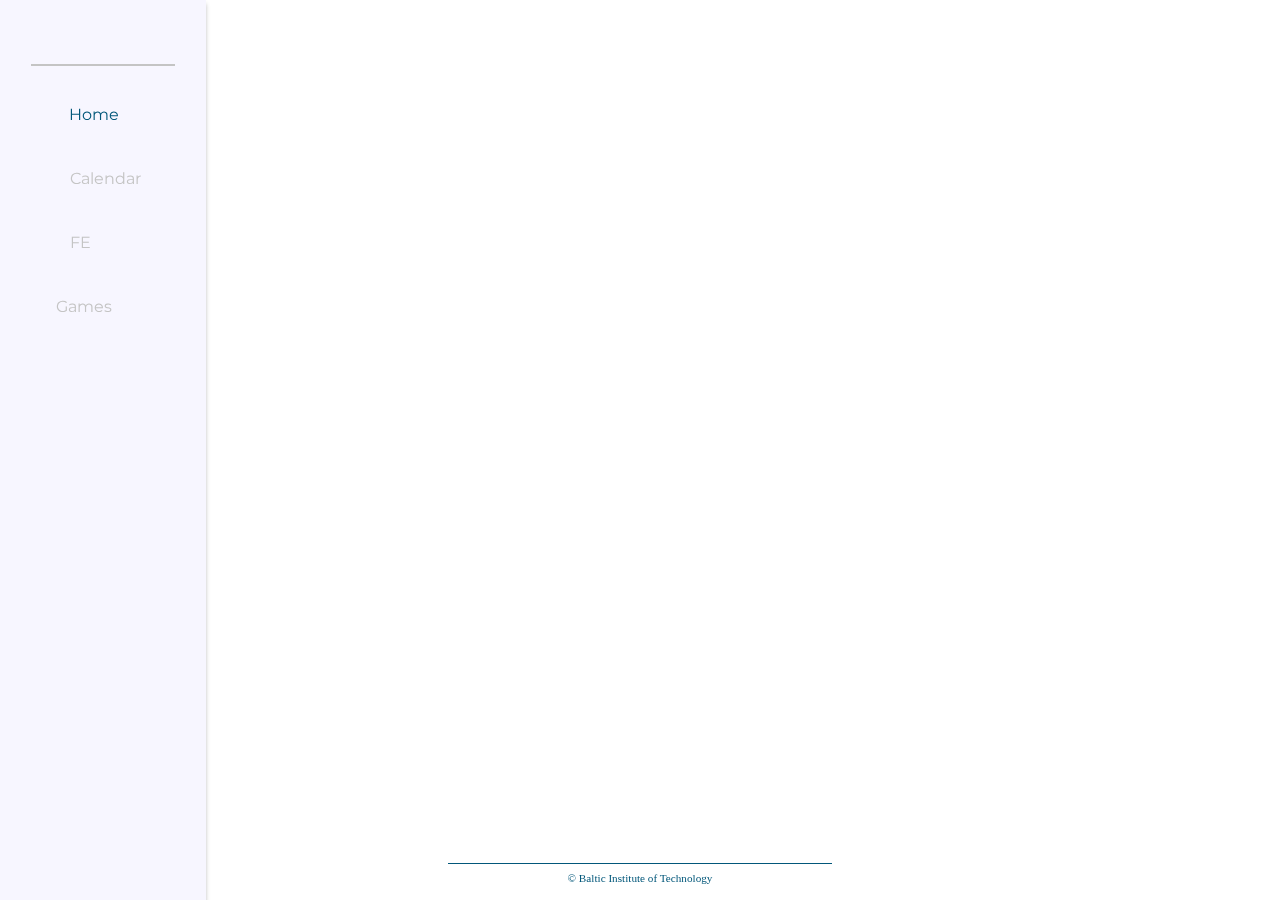
==== index.html @ aa66de7b "update" ====
<!DOCTYPE html>
<html lang="en">
<head>
    <meta charset="UTF-8">
    <meta http-equiv="X-UA-Compatible" content="IE=edge">
    <meta name="viewport" content="width=device-width, initial-scale=1.0">
    <link rel="stylesheet" href="styles/layout.css">
    <title>Document</title>
</head>
<body>
    <div class="sidebar">
        <div class="logo">
            <img src="assets/BIT.png" alt="">
        </div>
        <div class="line">
            <div id="line"></div>
        </div>
        <nav>
            <ul>
                <li class="list" id="active">
                    <a href="index.html">
                        <img class="svg svg1" id="active" src="assets/home.svg" alt="">
                        <span class="text home">Home</span>
                    </a>
                </li>
                <li class="list">
                    <a href="pages/calendar.html">
                       <img class="svg " src="assets/calendar.svg" alt="">
                        <span class="text calendar">Calendar</span>  
                    </a>
                </li>
                <li class="list" >
                    <a href="pages/fe.html">
                        <img class="svg" src="assets/cubes.svg" alt="">
                        <span class="text fe">FE</span> 
                    </a>
                </li>
                <li class="list">
                    <a href="pages/games.html">
                        <img class="svg" src="assets/joystick.svg" alt="">
                        <span class="text games">Games</span>
                    </a>
                </li>
            </ul>
        </nav>
    </div>
    <footer>
        <div id="line2"></div>
        <p>© Baltic Institute of Technology</p>
    </footer>
</body>
</html>
---- styles/layout.css ----
@import '../global.css';
@import url('https://fonts.googleapis.com/css2?family=Montserrat:wght@100;200;500&display=swap');

* {
    box-sizing: border-box;
    margin: 0;
    padding: 0;
}
footer {
    position: absolute;
    bottom: 0;
    width: 100%;
    text-align: center;
    color: #02577A;
    font-size: 0.7rem;
    padding: 1rem 0;
  }
.sidebar {
    position: fixed;
    width: 100px;
    height: 100vh;
    background: #F7F6FF;
    box-shadow: 0px 4px 4px rgba(0, 0, 0, 0.25);
    transition: 0.5s;
    overflow: hidden
}
.sidebar:hover {
    width: 206px;
}
.logo , .line {
    display: flex;
    justify-content: center;
    margin-top: 2rem;
}
#line {
    border-bottom: 2px solid  #C4C4C4;
    width: 70%;
}
#line2 {
        width: 30%;
        margin: 0.5rem auto;
        border-bottom: 1px solid #02577a;
}
/* NAVIGATION NAV */
nav {
    display: flex;
    flex-direction: column;
    justify-items: center;
    text-align: center;
    padding: 1rem;
}
a {
    display: flex;
    text-decoration: none;
}
.list {
    display: grid;
    align-items: center;
    column-gap: 50px;
    width: 30px;
    height: 4rem;
    text-align: left;
    border-radius: 25px 0px 0px 25px;
    transition: 0.5s;
}
.list:hover , .list:active {
    color: #02577a;
    background-color: #ffffff;
    border-radius: 25px 0px 0px 25px;
    width: 206px;
    height: 57px;
}
.active {
    background-color: #ffffff;
    border-radius: 25px 0px 0px 25px;
    width: 206px;
}
/* SVG */
.svg {
    margin-left: 25px;
}
.list:hover .svg , .list:active .svg {
    filter: invert(22%) sepia(72%) saturate(1798%) hue-rotate(173deg) brightness(50%) contrast(98%);
}
.svg1 {
    filter: invert(65%) sepia(90%) saturate(2%) hue-rotate(7deg) brightness(101%) contrast(95%);
}
.list:hover .svg1 {
    filter: none;
}
#active .svg {
    filter: none;
}
.active .svg {
    filter: invert(22%) sepia(72%) saturate(1798%) hue-rotate(173deg) brightness(50%) contrast(98%);
}

/* TEXT */
.text {
    display: none;
    color:  rgba(196, 196, 196, 1);
    font-family: 'Montserrat', sans-serif;
    font-family: 'Montserrat';
    font-size: 16px;
}
.list:hover .text , .list:active .text {
    color: #02577a;
}
.sidebar:hover .text {
    display: grid;
}
.home {
    margin-left: 28px;
}
.calendar {
    margin-left: 29px;
}
.fe {
    margin-left: 29px;
}
.games {
    margin-left: 15px;
}
.active .text , #active .text {
    color: #02577a;
}
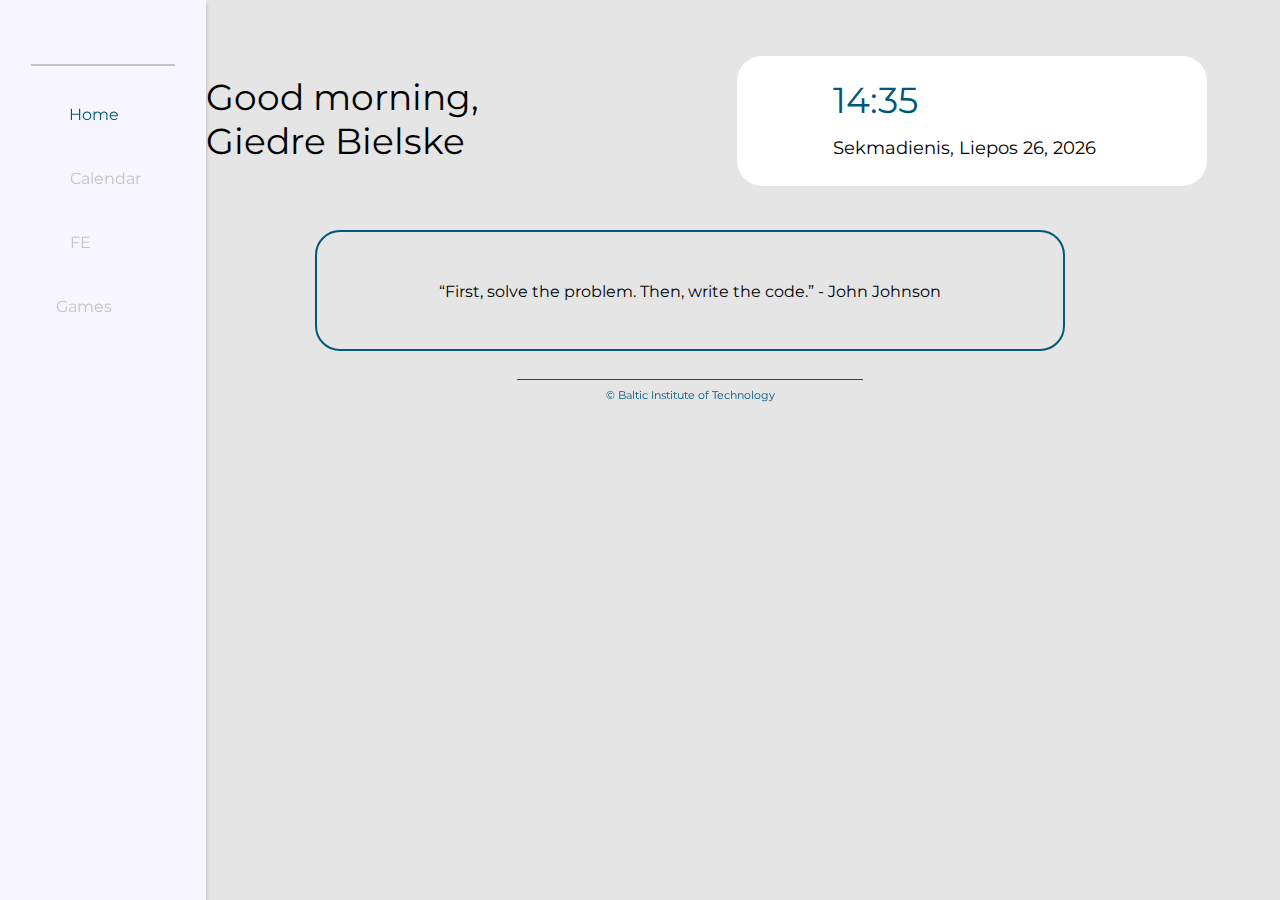
==== commit 511958c7: "updated font" ====
--- a/index.html
+++ b/index.html
@@ -44,9 +44,33 @@
             </ul>
         </nav>
     </div>
+    <header>
+        <div class="name">
+            <p>Good morning, Giedre Bielske</p>
+        </div>
+        <div class="date">
+            <p id="time"></p> 
+            <p id="date"></p>
+        </div>
+    </header>
+    <img class="image" src="assets/workplace-results-professional-report-accounting-during 1.png" alt="">
+    <section class="box">
+        <p class="quote">“First, solve the problem. Then, write the code.” - John Johnson</p>
+    </section>
     <footer>
         <div id="line2"></div>
         <p>© Baltic Institute of Technology</p>
     </footer>
+    <script>
+        const d = new Date();
+        const days = ["Sekmadienis","Pirmadienis","Antradienis","Trečiadienis","Ketvirtadienis","Penktadienis","Šeštadienis"];
+        const months = ["Sausio", "Vasario", "Kovo", "Balandžio", "Gegužės", "Birželio", "Liepos", "Rugpjūčio", "Rugsėjo", "Spalio", "Lapkričio", "Gruodžio"];
+        let hour = d.getHours();
+        let minute = d.getMinutes();
+        let day = days[d.getDay()];
+        let month = months[d.getMonth()];
+        document.getElementById("time").innerHTML = hour + ":" + minute;
+        document.getElementById("date").innerHTML = day + ", " + month + " " + d.getDate() + ", " + d.getFullYear();
+    </script>
 </body>
 </html>--- a/styles/layout.css
+++ b/styles/layout.css
@@ -1,19 +1,74 @@
 @import '../global.css';
-@import url('https://fonts.googleapis.com/css2?family=Montserrat:wght@100;200;500&display=swap');
+@import url('https://fonts.googleapis.com/css2?family=Montserrat:wght@500&display=swap');
 
 * {
     box-sizing: border-box;
     margin: 0;
     padding: 0;
 }
+
+/* CONTENT */
+header {
+    display: flex;
+    flex-direction: row;
+    flex-wrap: wrap;
+}
+.image {
+    width: 100%;
+    height: auto;
+    object-fit: fill;
+    background: linear-gradient(0deg, rgba(237, 236, 243, 0.4), rgba(237, 236, 243, 0.4));
+    margin: 20px 0 20px 0;
+    padding-left: 100px;
+}
+.box {
+    display: flex;
+    text-align: center;
+    justify-content: space-around;
+    padding: 0 0 20px 100px;
+}
+.quote {
+    width: 750px;
+    height: 121px;
+    border: 2px solid #02577A;
+    box-sizing: border-box;
+    border-radius: 25px;
+    padding: 50px 0;
+    font-size: 16px;
+}
+.name {
+    width: 341px;
+    height: 80px;
+    margin: 75px 0 0 206px;
+    font-size: 36px;
+}
+.date {
+    width: 470px;
+    height: 130px;
+    margin: 56px 0 0 190px;
+    background: #FFFFFF;
+    border-radius: 25px;
+    padding: 22px 0 0 96px;
+}
+#time {
+    color: #02577A;
+    font-size: 36px;
+}
+#date {
+    margin-top: 15px;
+    font-size: 18px;
+}
+/* FOOTER and SIDEBAR */
 footer {
-    position: absolute;
+    position: relative;
     bottom: 0;
     width: 100%;
+    justify-content: space-around;
     text-align: center;
     color: #02577A;
     font-size: 0.7rem;
-    padding: 1rem 0;
+    height: 30px;
+    padding-left: 100px;
   }
 .sidebar {
     position: fixed;
@@ -37,7 +92,7 @@
     width: 70%;
 }
 #line2 {
-        width: 30%;
+        width: 346px;
         margin: 0.5rem auto;
         border-bottom: 1px solid #02577a;
 }
@@ -75,7 +130,7 @@
     border-radius: 25px 0px 0px 25px;
     width: 206px;
 }
-/* SVG */
+/* NAV - SVG */
 .svg {
     margin-left: 25px;
 }
@@ -95,12 +150,11 @@
     filter: invert(22%) sepia(72%) saturate(1798%) hue-rotate(173deg) brightness(50%) contrast(98%);
 }
 
-/* TEXT */
+/* NAV - TEXT */
 .text {
     display: none;
     color:  rgba(196, 196, 196, 1);
     font-family: 'Montserrat', sans-serif;
-    font-family: 'Montserrat';
     font-size: 16px;
 }
 .list:hover .text , .list:active .text {
@@ -124,3 +178,34 @@
 .active .text , #active .text {
     color: #02577a;
 }
+@media screen and (max-width: 600px) {
+    h1 {
+        font-size: 29px;
+    }
+    header {
+        flex-direction: column-reverse;
+    }
+    .name {
+        margin: 30px 0 0 141px;
+        width: 285px;
+    }
+    .date {
+        width: 400px;
+        margin: 20px 20px 0 125px;
+        padding: 22px 0 0 20px;
+    }
+    
+    .image {
+        object-fit: cover;
+        height: 280px;
+    }
+    .box {
+        margin: 0 20px 0 25px;
+    }
+    .quote {
+        padding: 40px;
+    }
+}
+@media screen and (min-width: 600px max-width: 900px){
+
+}